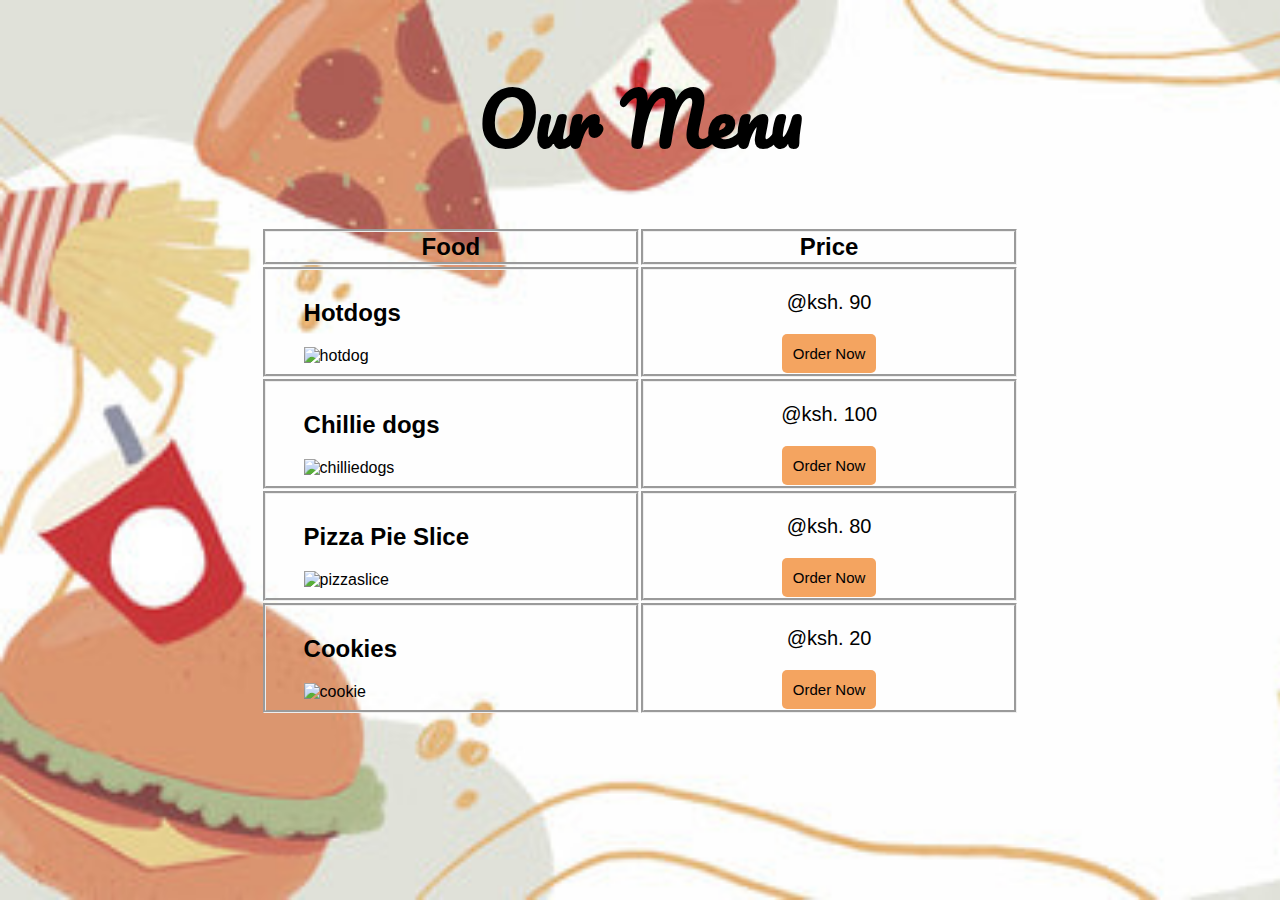
==== menu.html @ f6df490f "Add files via upload" ====
<!DOCTYPE html>
<html lang="en">
<head>
    <meta charset="UTF-8">
    <meta name="viewport" content="width=device-width, initial-scale=1.0">
    <link rel="stylesheet" href="menu.css">
    <title>Our Menu</title>
</head>
<body>
    <h1>Our Menu</h1>
    <table class="center">
        <tr>
            <th>Food</th>
            <th>Price</th>
        </tr>
        <tr>
            <td>
                <h2>Hotdogs</h2>
                <img src="c:\Users\COLLINS\Desktop\code\munchies\hotdog.jpeg" alt="hotdog">
            </td>
            <td class="price">
                <p>@ksh. 90</p>
                <a href="hotdogorder.html"><button>Order Now</button></a>
            </td>
        </tr>
        <tr>
            <td>
                <h2>Chillie dogs</h2>
                <img src="c:\Users\COLLINS\Desktop\code\munchies\chilliedogs.jpeg" alt="chilliedogs">
            </td>
            <td class="price">
                <p>@ksh. 100</p>
                <a href="chilliedogorder.html"><button>Order Now</button></a>
            </td>
        </tr>
        <tr>
            <td>
                <h2>Pizza Pie Slice</h2>
                <img src="c:\Users\COLLINS\Desktop\code\munchies\pizzaslice.jpeg" alt="pizzaslice">
            </td>
            <td class="price">
                <p>@ksh. 80</p>
                <a href="pizzaslice.html"><button>Order Now</button></a>
            </td>
        </tr>
        <tr>
            <td>
                <h2>Cookies</h2>
                <img src="c:\Users\COLLINS\Desktop\code\munchies\cookie.jpeg" alt="cookie">
            </td>
            <td class="price">
                <p>@ksh. 20</p>
                <a href="cookie.html"><button>Order Now</button></a>
            </td>
        </tr>
    </table>
</body>
</html>
---- menu.css ----
body{
    background-image: url(munchies.jpg);
    background-repeat: no-repeat;
    background-size: cover;
    background-attachment: fixed;
}
.center{
    margin-left: auto;
    margin-right: auto;
}
table{
    width: 60%;
}
th, td{
    border-width: 3px;
    border-style: groove;
}
th{
    width: 20%;
    font-size: 24px;
}
@font-face {
    font-family: "Pacifico";
    src: url("Pacifico/Pacifico-Regular.ttf");
}
h1{
    padding-top: 10px;
    font-size: 70px;
    font-family: "Pacifico", sans-serif;
    text-align: center;
}
h2{
    padding-left: 10%;
}
h2, th, td{
    font-family: 'Segoe UI', Tahoma, Geneva, Verdana, sans-serif;
}
img{
    width: 40%;
    height: 40%;
    padding-left: 10%;
}
.price{
    font-size: 20px;
    text-align: center;
}
button{
    padding: 3%;
    font-size: 15px;
    background-color: sandybrown;
    border: none;
    border-radius: 5px;
}
button:hover{
    background-color: beige;
    color: brown;
    cursor: pointer;
}
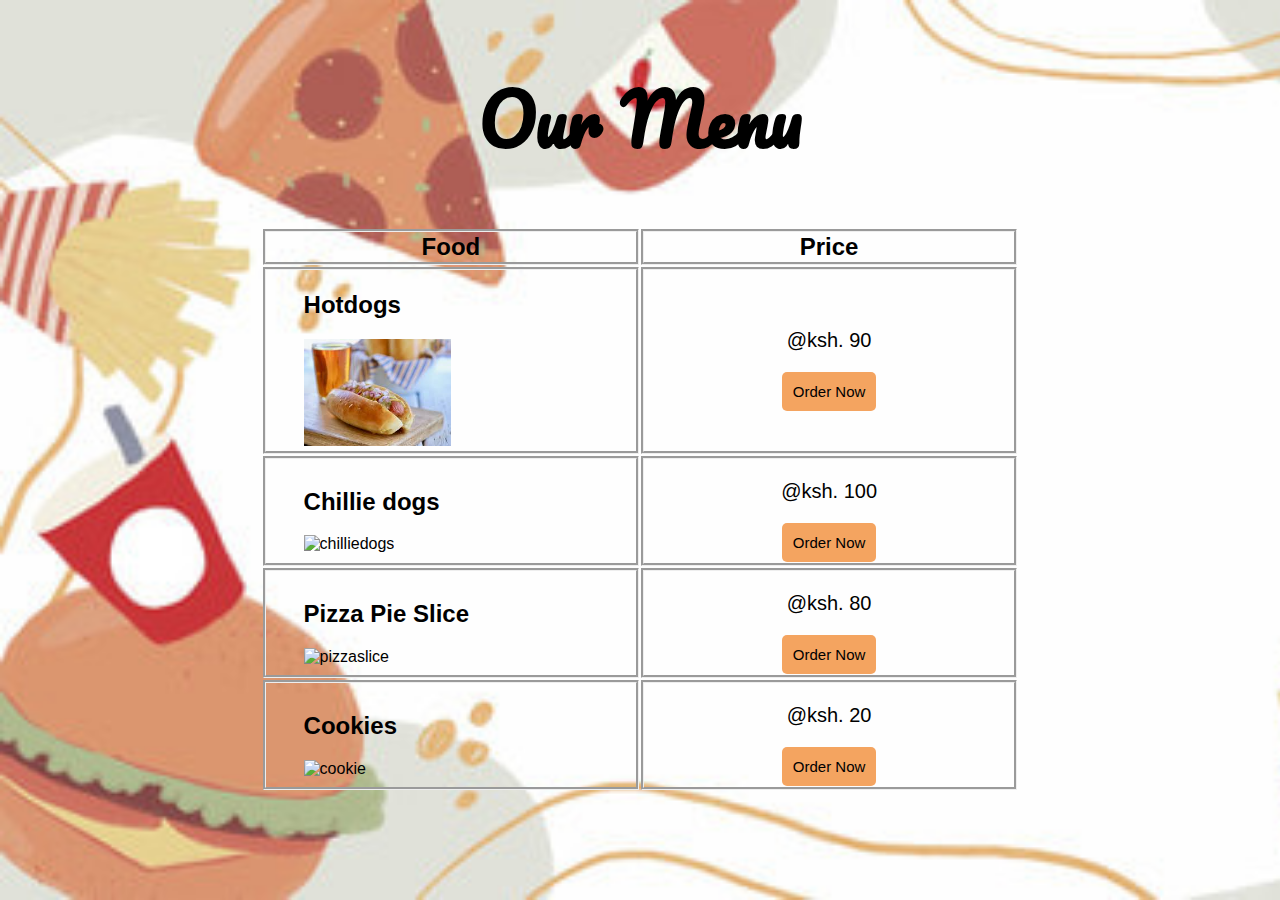
==== commit c339da95: "Update menu.html" ====
--- a/menu.html
+++ b/menu.html
@@ -16,7 +16,7 @@
         <tr>
             <td>
                 <h2>Hotdogs</h2>
-                <img src="c:\Users\COLLINS\Desktop\code\munchies\hotdog.jpeg" alt="hotdog">
+                <img src="hotdog.jpeg" alt="hotdog">
             </td>
             <td class="price">
                 <p>@ksh. 90</p>
@@ -55,4 +55,4 @@
         </tr>
     </table>
 </body>
-</html>+</html>
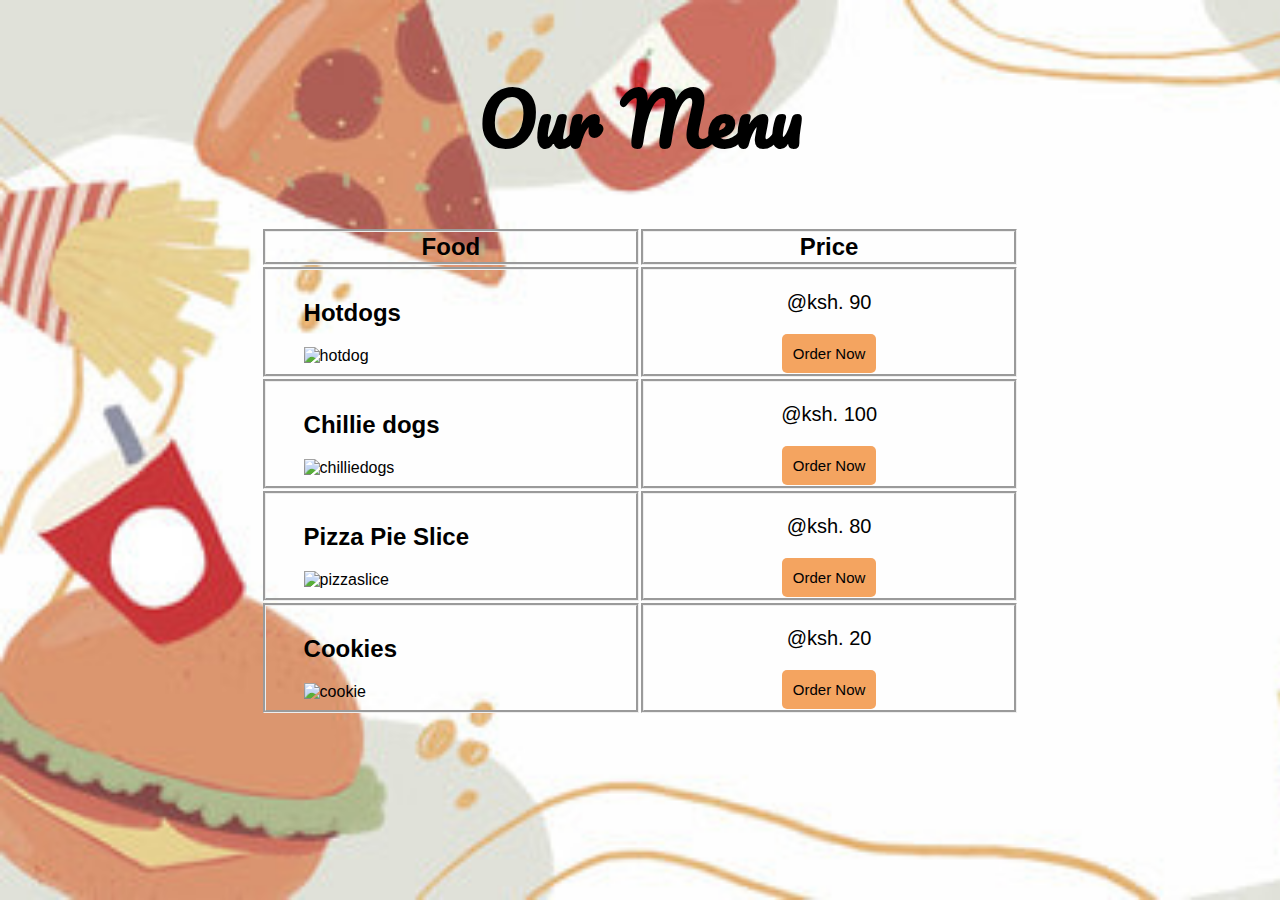
==== commit bef3a7fa: "Update menu.html" ====
--- a/menu.html
+++ b/menu.html
@@ -16,7 +16,7 @@
         <tr>
             <td>
                 <h2>Hotdogs</h2>
-                <img src="hotdog.jpeg" alt="hotdog">
+                <img src="c:\Users\COLLINS\Desktop\code\munchies\hotdog.jpeg" alt="hotdog">
             </td>
             <td class="price">
                 <p>@ksh. 90</p>
